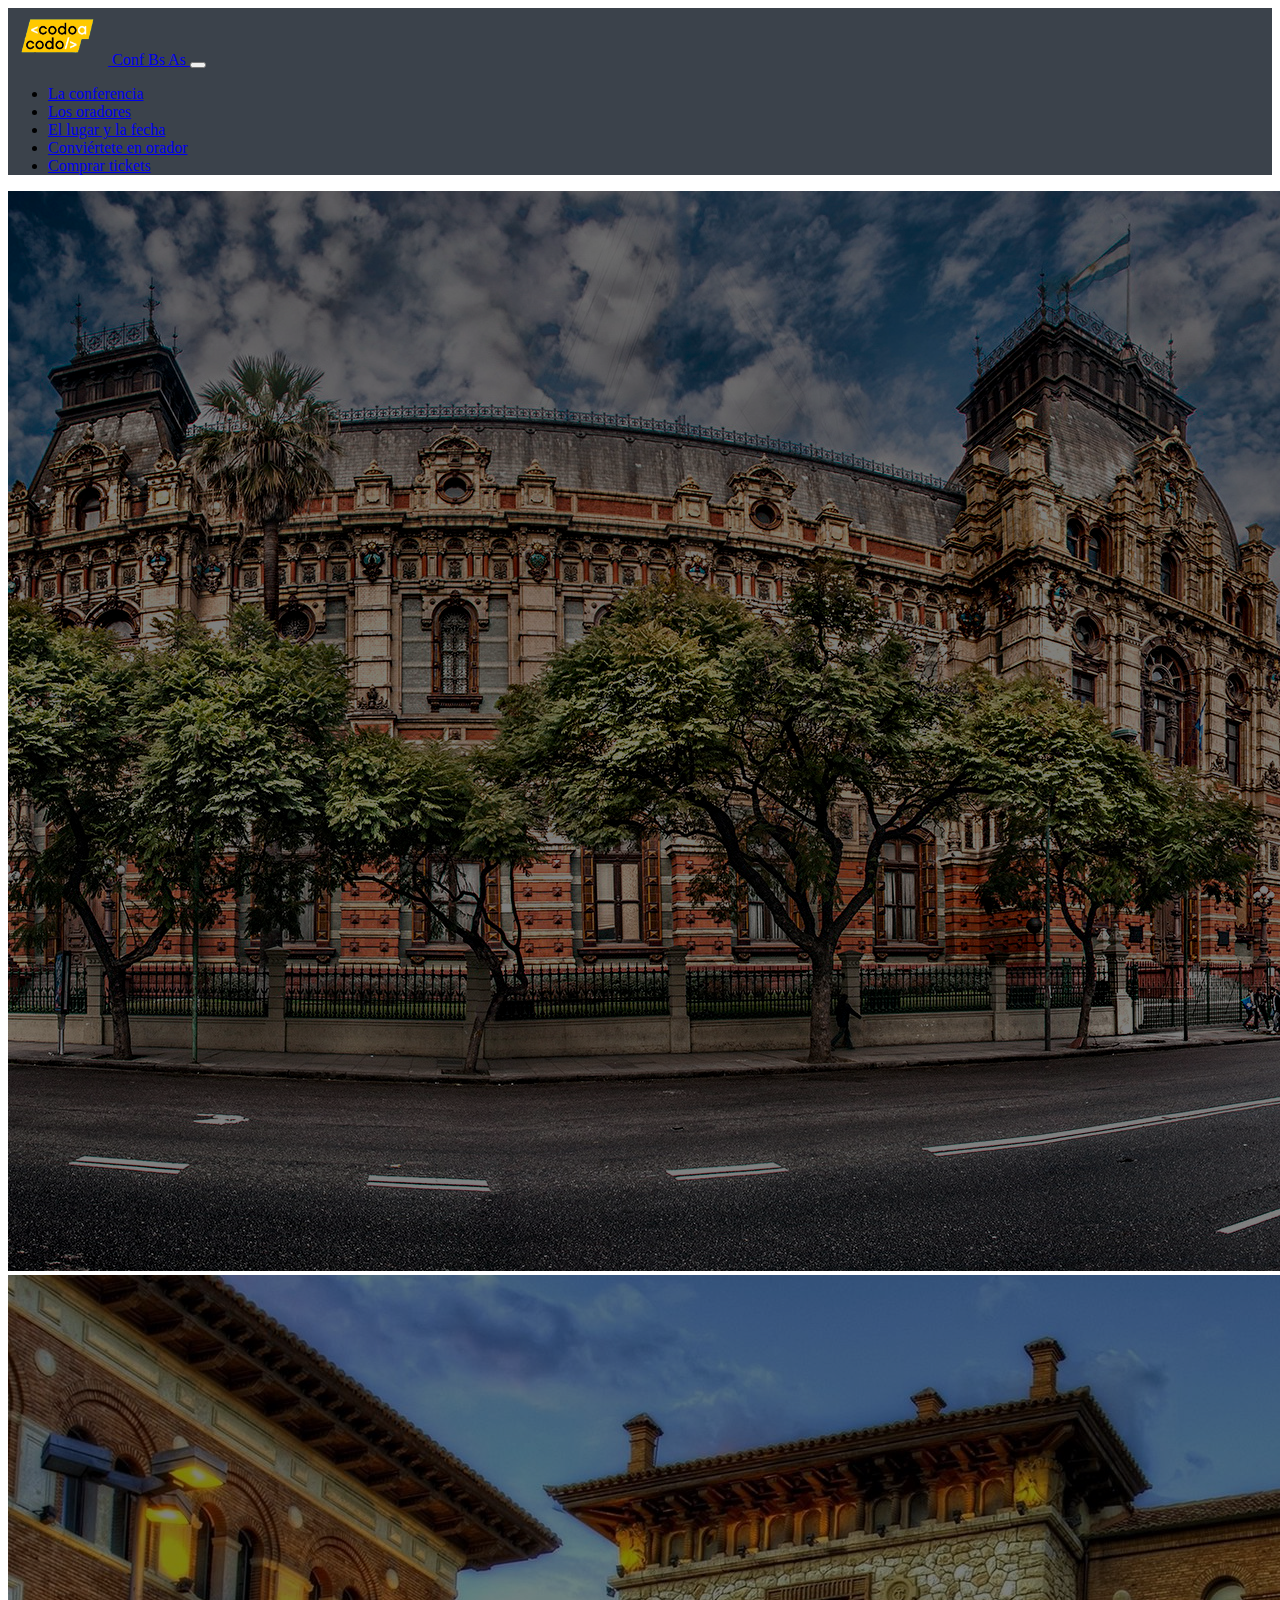
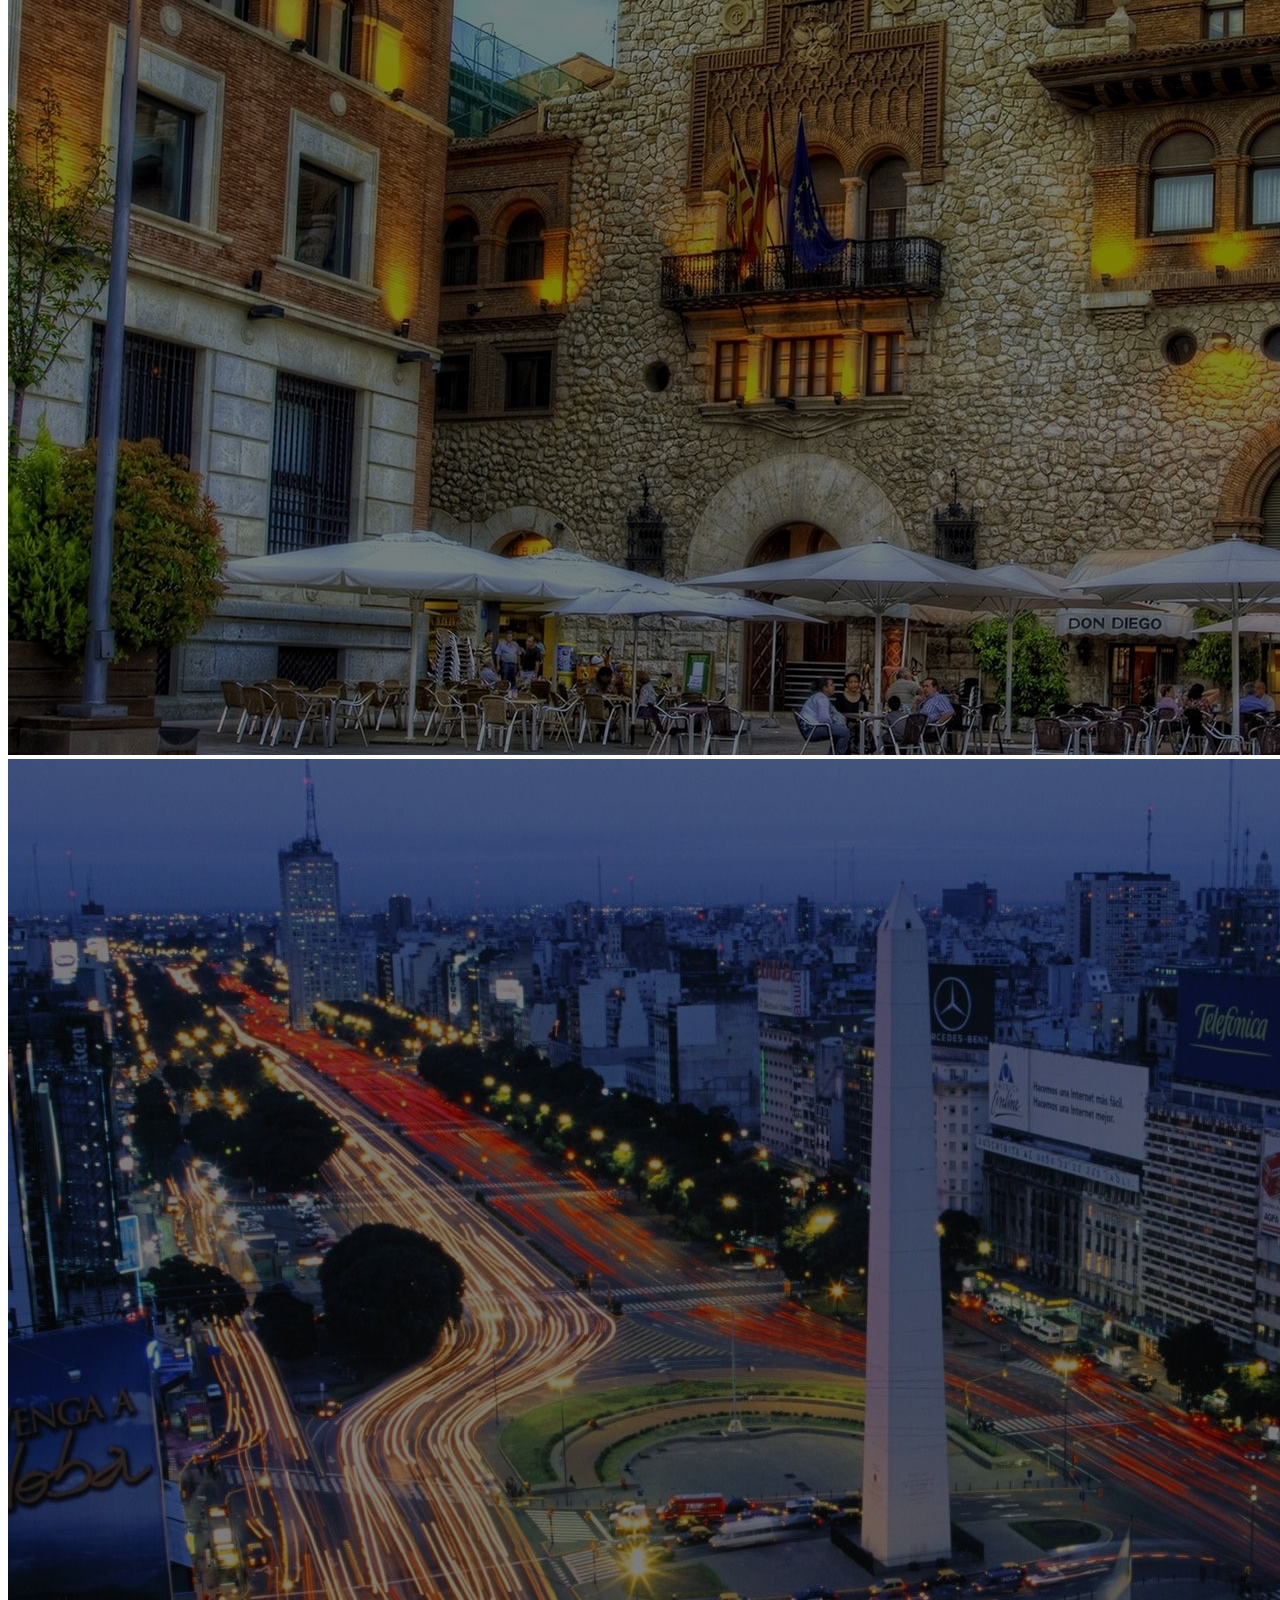
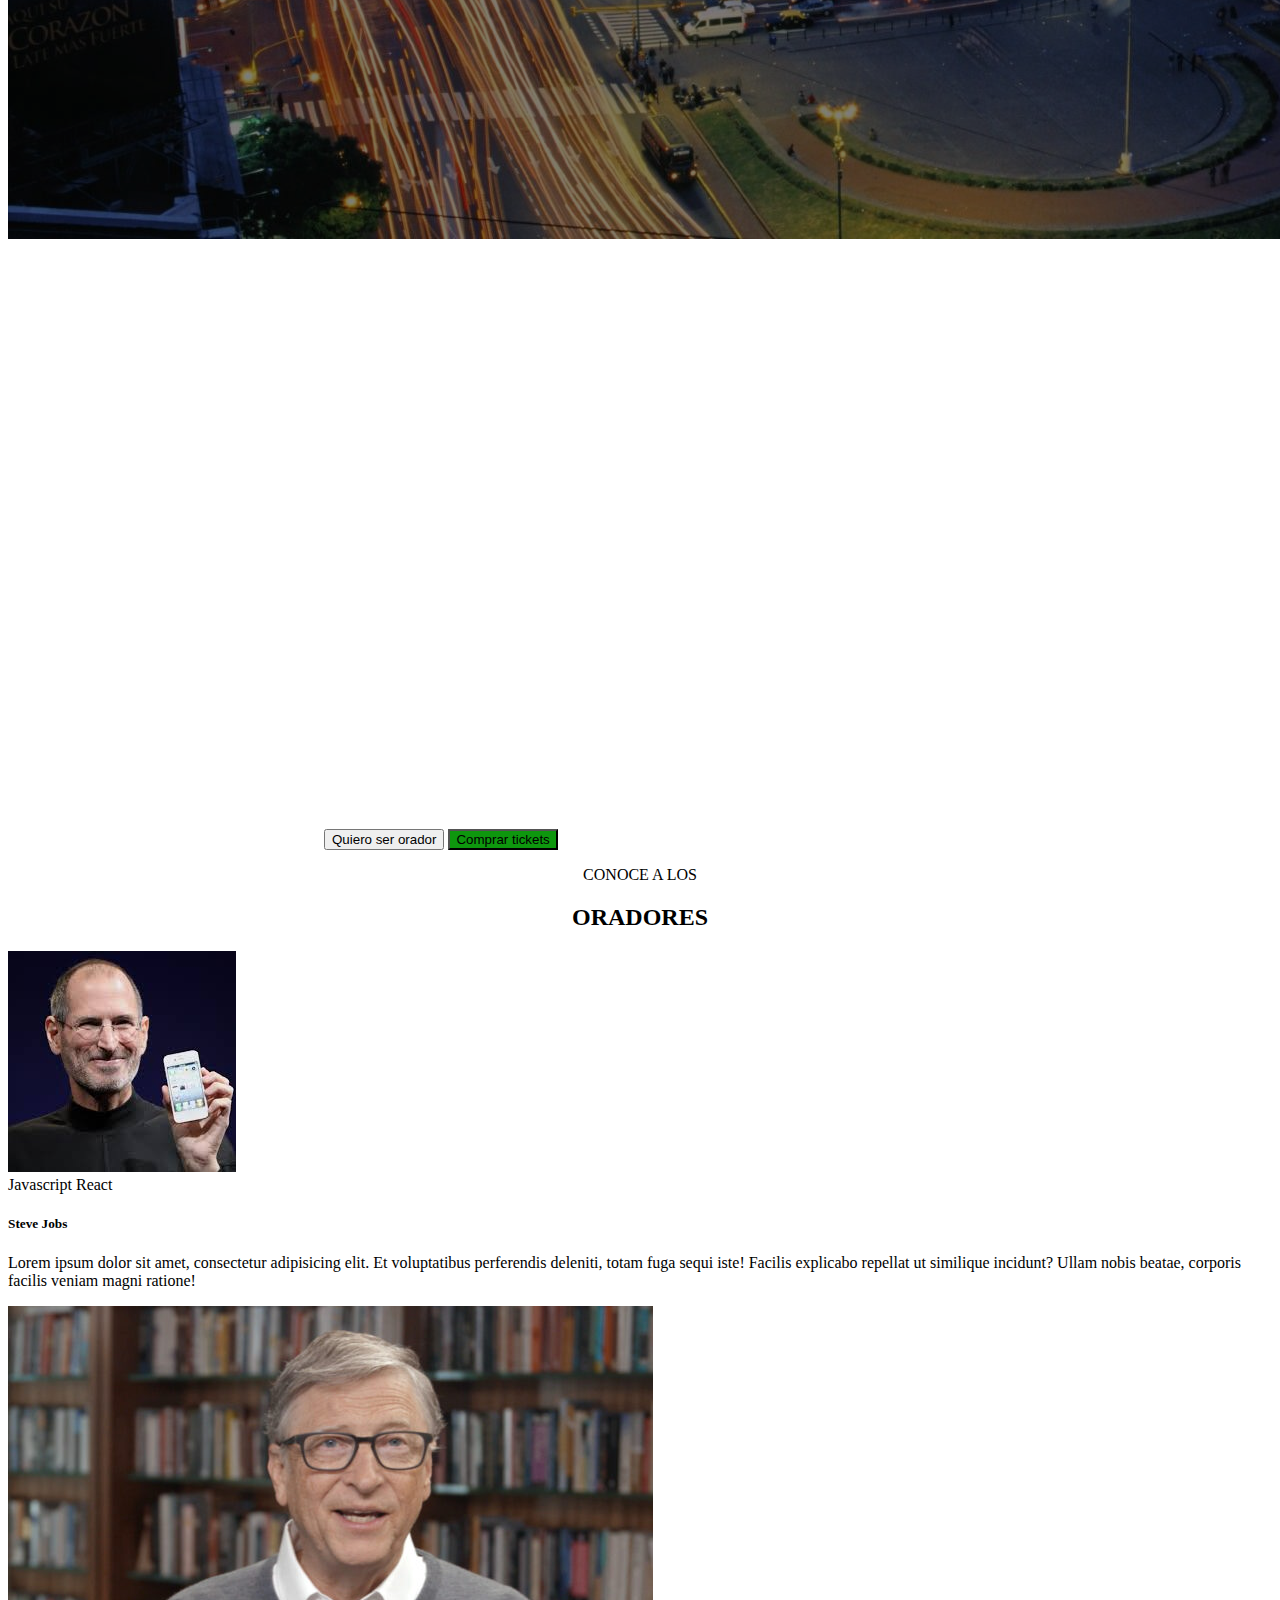
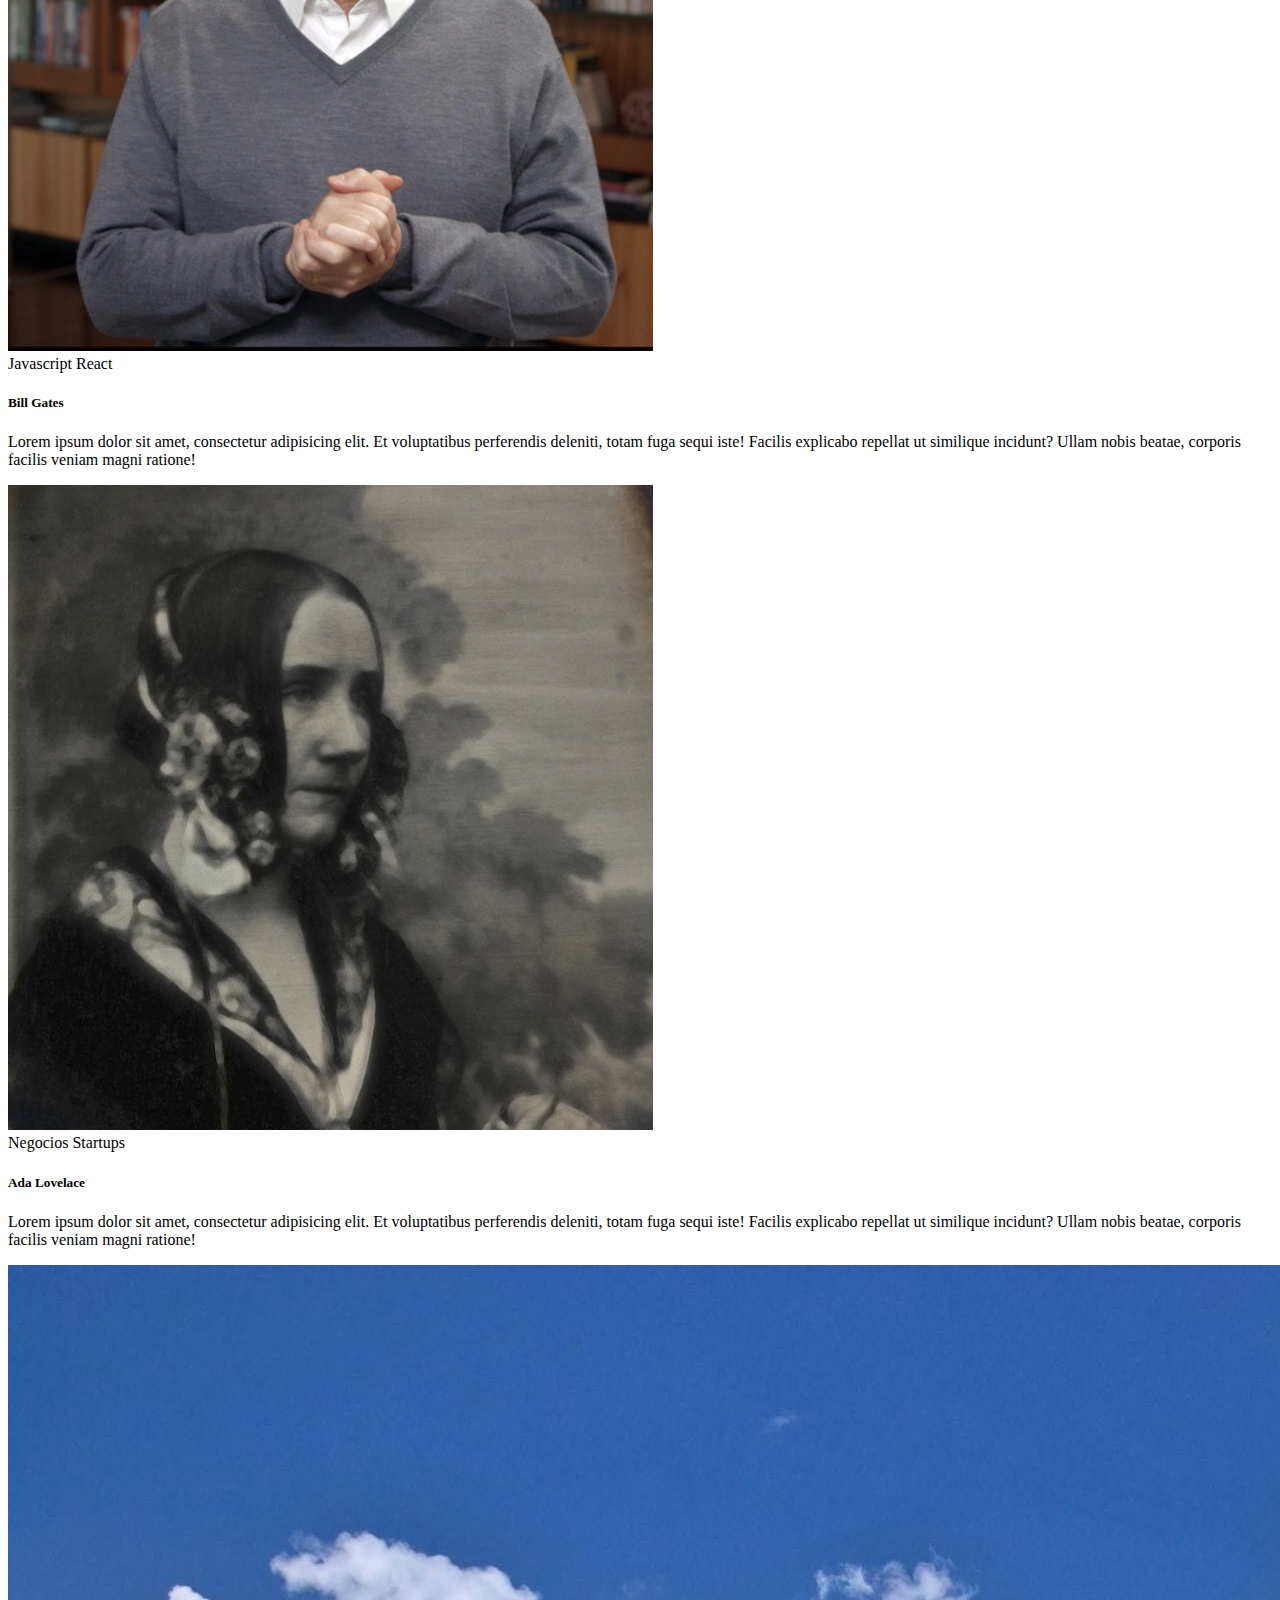
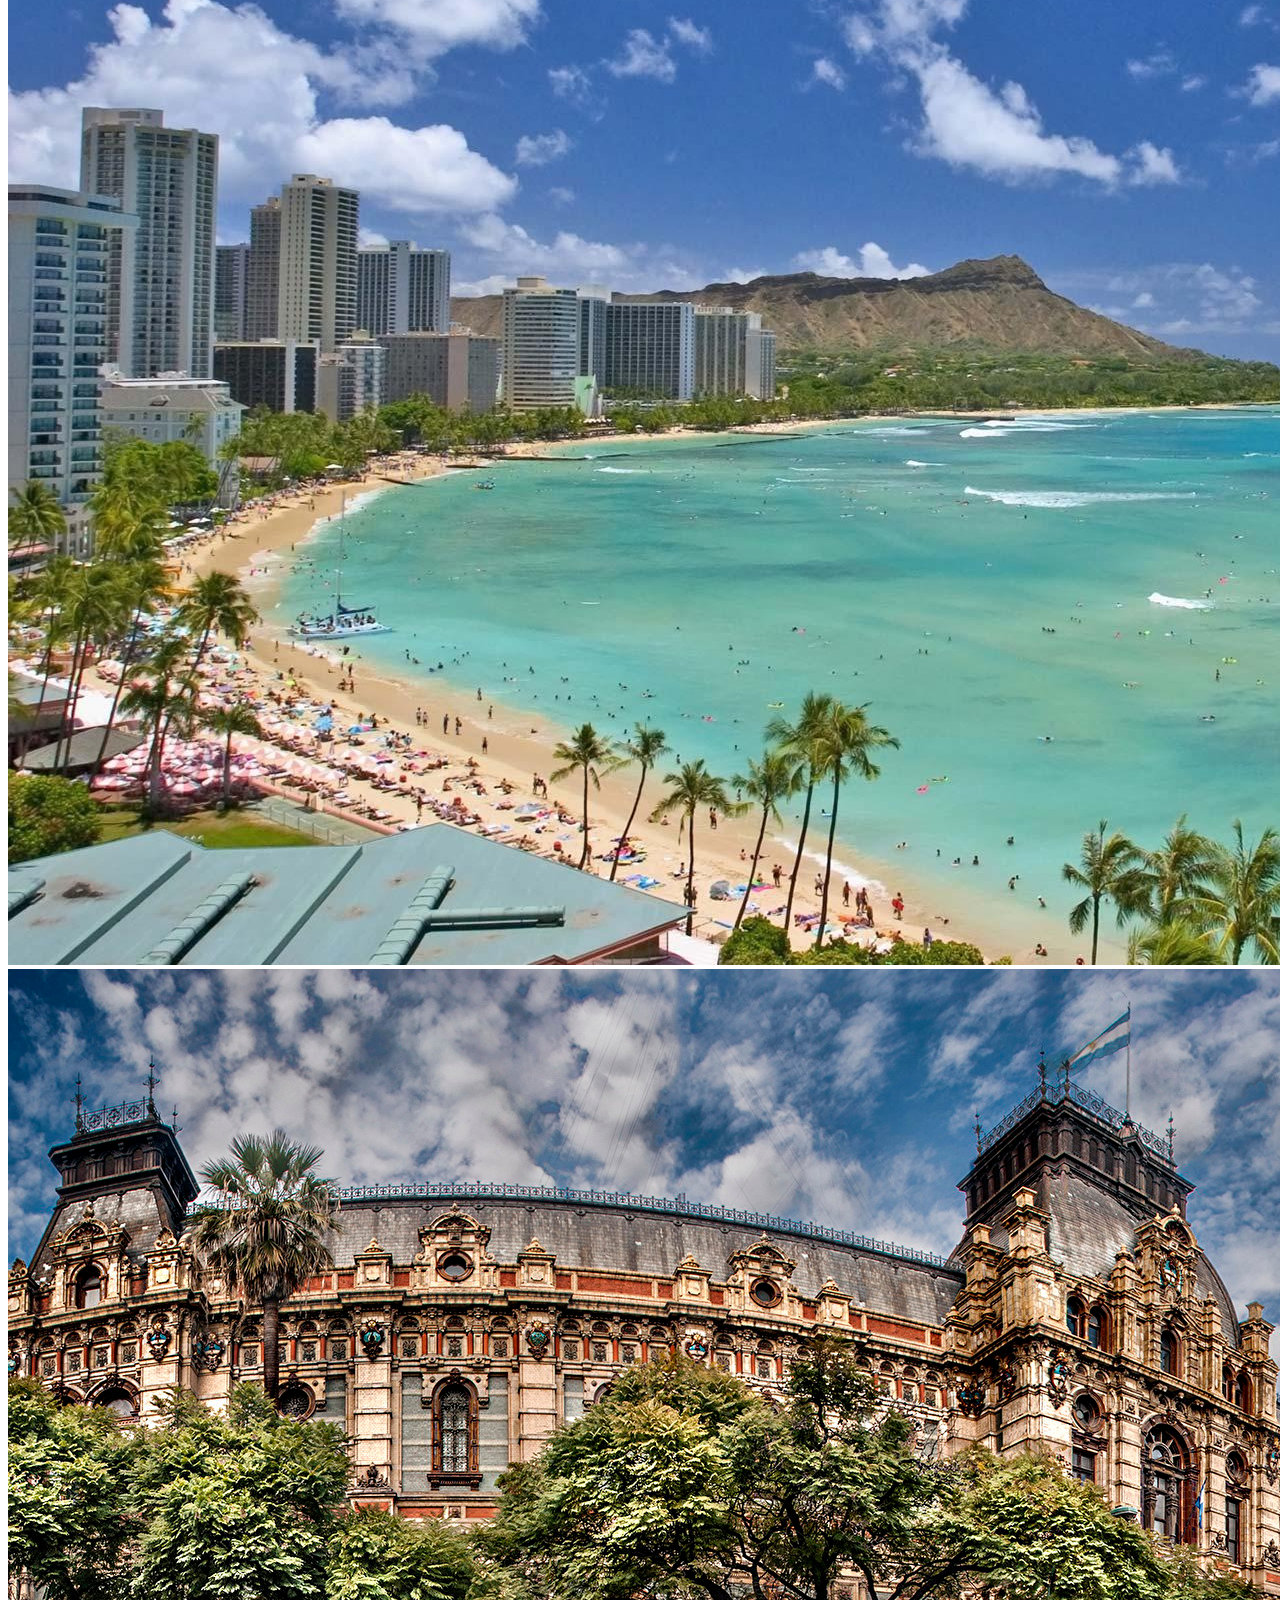
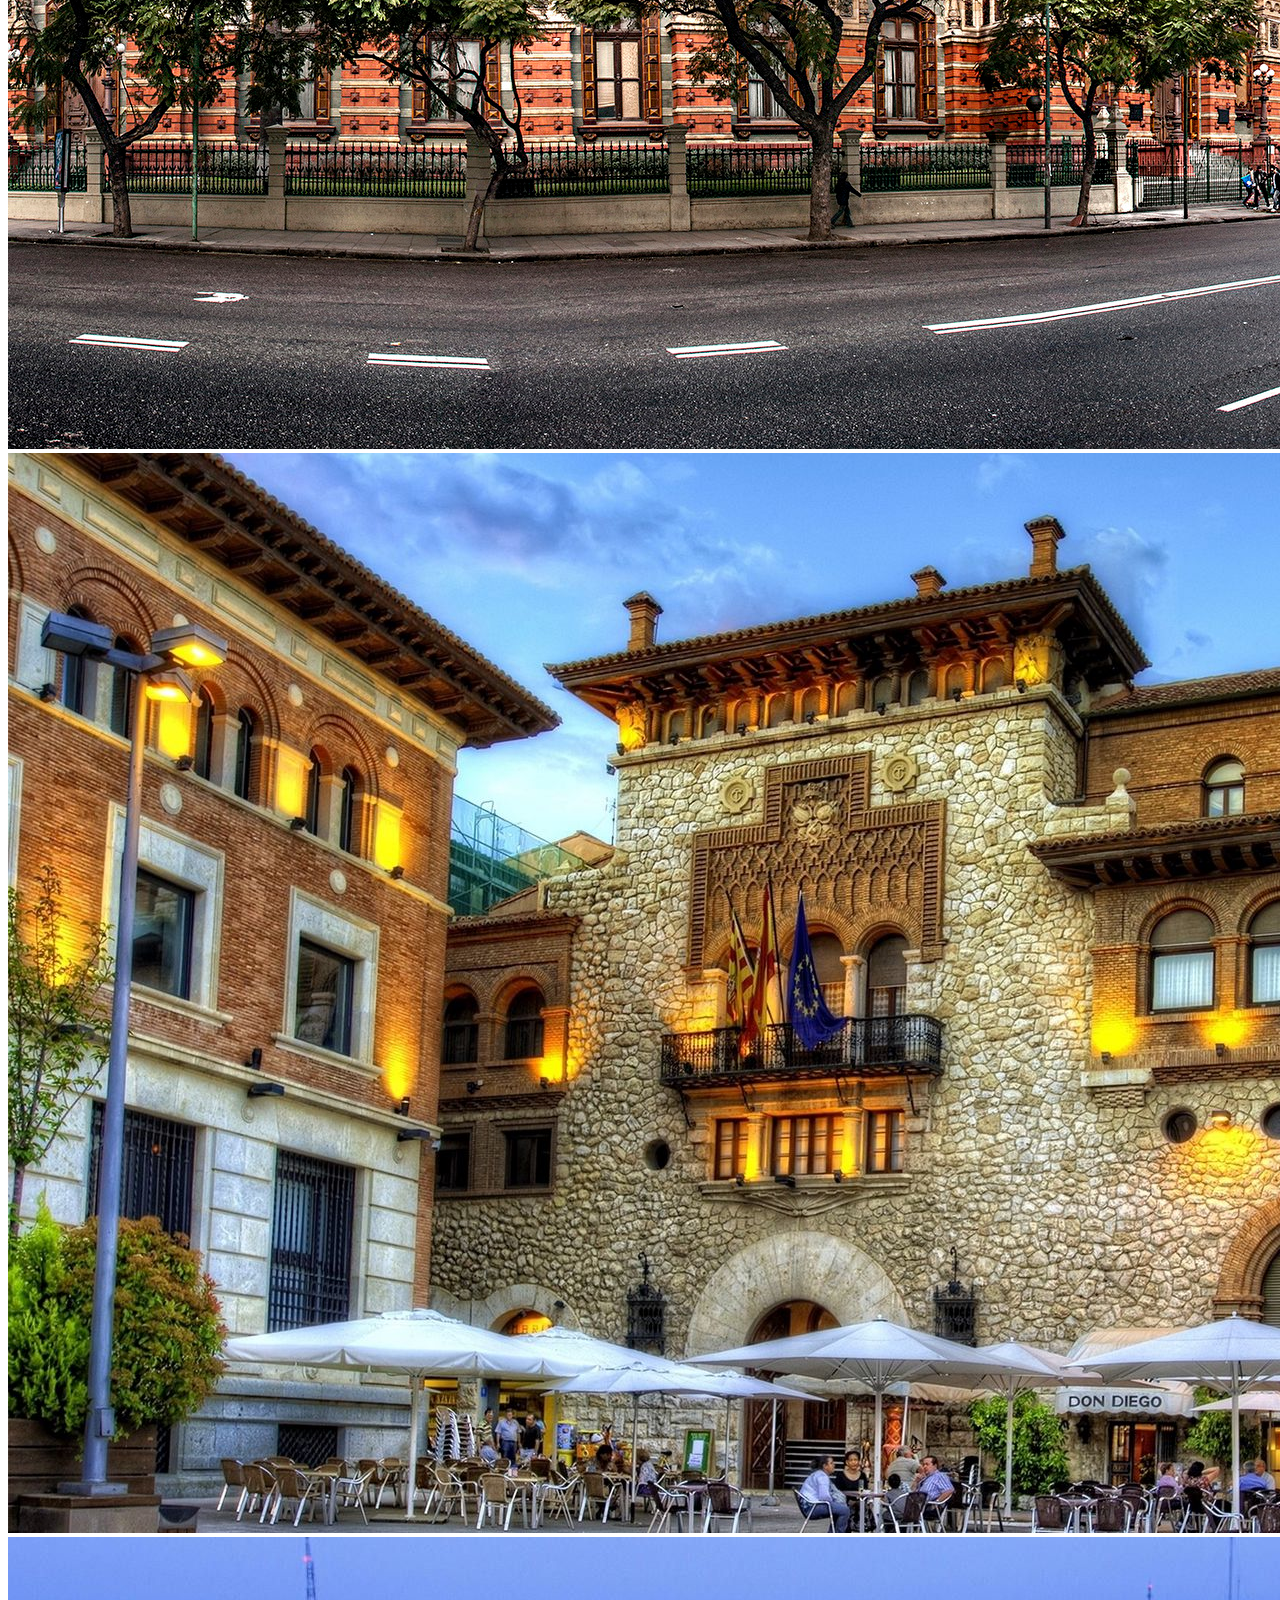
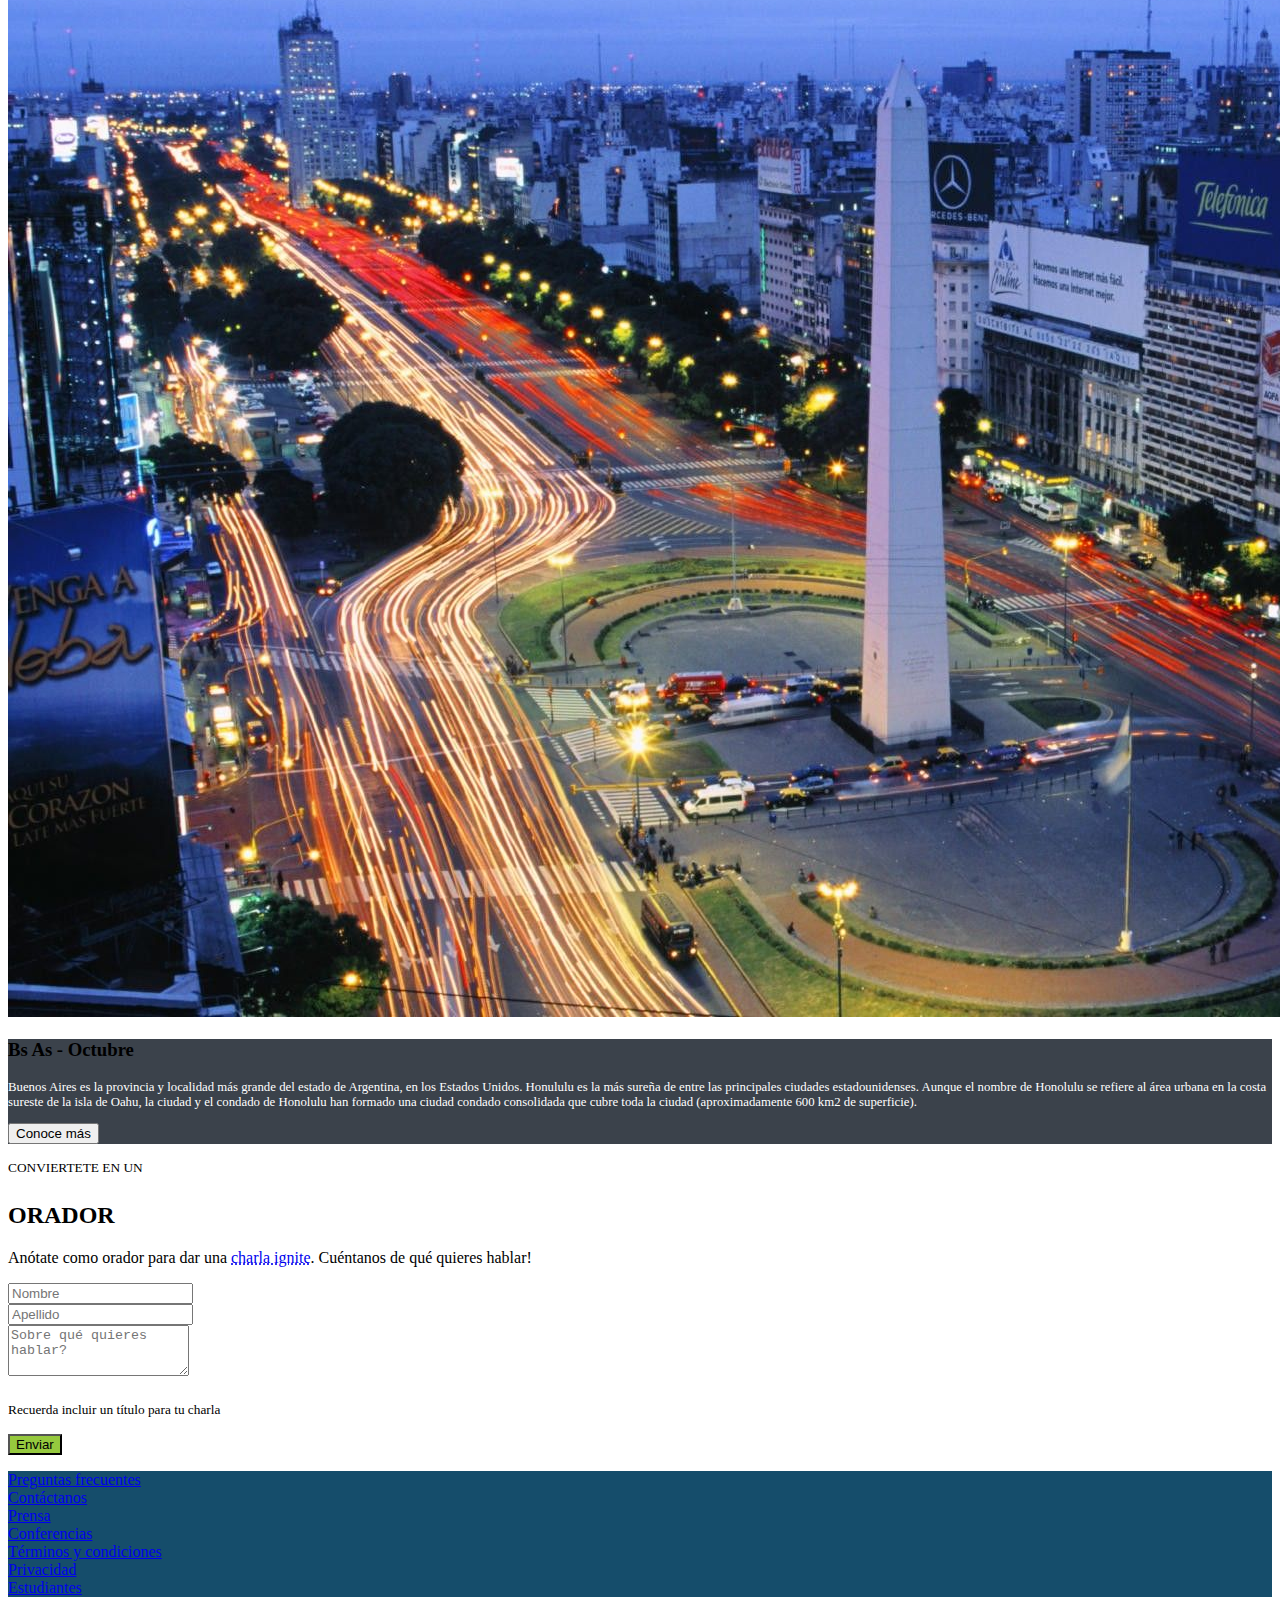
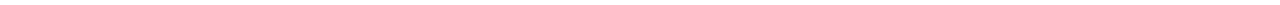
==== index.html @ 735a0043 "subiendo el trabajo integrador" ====
<!DOCTYPE html>
<html lang="es">
    <head>
        <!-- METADATOS -->
        <meta charset="UTF-8">
        <meta name="viewport" content="width=device-width, initial-scale=1.0">
        <meta http-equiv="X-UA-Compatible" content="IE=edge">

        <!-- ICONO DE CODO A CODO EN LA SOLAPA DEL NAVEGADOR -->
        <link rel="shortcut icon" href="./imgs/codoacodo.png" type="image/x-icon">

        <!-- BOOTSTRAP -->
        <link href="https://cdn.jsdelivr.net/npm/bootstrap@5.3.2/dist/css/bootstrap.min.css" 
             rel="stylesheet" 
                integrity="sha384-T3c6CoIi6uLrA9TneNEoa7RxnatzjcDSCmG1MXxSR1GAsXEV/Dwwykc2MPK8M2HN" 
                crossorigin="anonymous">

        <!-- CSS -->
        <link rel="stylesheet" href="css/styles.css">

        <!-- TITULO DE LA PAGINA -->
        <title>CaC - TP Integrador Front</title>
    </head>

    <body>
        <header>
            <!-- BARRA NAVEGACION -->
            <nav class="navbar fixed-top navbar-expand-lg navbar-dark bg-graynav">
                <div class="container" style="max-width: 90%;">
                    <a class="navbar-brand ps-3 p-2 fs-3" href="index.html">
                        <img src="./imgs/codoacodo.png" alt="Icono de Codo a Codo" width="100px" 
                            height="auto" class="d-inline-block align-text-center">
                            Conf Bs As
                    </a>
                    <button class="navbar-toggler" type="button" data-bs-toggle="collapse"
                        data-bs-target="#navbarTogglerDemo02" 
                            aria-controls="navbarTogglerDemo02" aria-expanded="false"
                                aria-label="Toggle navigation">
                                    <span class="navbar-toggler-icon pr-2"></span>
                    </button>
                    <div class="collapse navbar-collapse" id="navbarTogglerDemo02">
                        <ul class="navbar-nav ms-auto mb-2 mb-lg-0 end-0 pe-3 p-2">
                            <li class="nav-item">
                                <a class="nav-link active" aria-current="page" href="#">La conferencia</a>
                            </li>
                            <li class="nav-item">
                                <a class="nav-link" href="#oradores">Los oradores</a>
                            </li>
                            <li class="nav-item">
                                <a class="nav-link" href="#lugaryfecha">El lugar y la fecha</a>
                            </li>
                            <li class="nav-item">
                                <a class="nav-link" href="#convertirseorador">Conviértete en orador</a>
                            </li>
                            <li class="nav-item">
                                <a class="nav-link text-success" href="tickets.html">Comprar tickets</a>
                            </li>
                        </ul>
                    </div>
                </div>
            </nav>
        </header>
        <main>

            <!-- PRIMER CAROUSEL-->
                <div id="carouselExampleSlidesOnly" class="carousel slide card-superposition" data-bs-ride="carousel">
                    <div class="carousel-inner">
                        <div class="carousel-item active">
                            <img src="./imgs/ba1.jpg" class="d-block w-100" 
                                alt="Palacio de Aguas Corrientes">
                        </div>
                        <div class="carousel-item">
                            <img src="./imgs/ba2.jpg" class="d-block w-100" 
                            alt="Edificio antiguo sin identificar">
                        </div>
                        <div class="carousel-item">
                            <img src="./imgs/ba3.jpg" class="d-block w-100"
                            alt="Obelisco y Av- 9 de julio">
                        </div>
                        <div class="d-flex">
                            <div class="card-img-overlay d-flex flex-column justify-content-center text-end">
                                <h5 class="card-title1">Conf Bs As</h5>
                                <p class="card-text1">
                                    Bs As llega por primera vez a la Argentina. Un evento para compartir con
                                    <br>
                                    nuestra comunidad el conocimiento y experiencia de los expertos que
                                    <br> 
                                    están creando el futuro de Internet. Ven a conocer a miembros del
                                    <br>
                                    evento, a otros estudiantes de Codo a Codo y los oradores primer
                                    <br>
                                    nivel que tenemos para ti. Te esperamos!
                                </p>
                                <div class="d-grid gap-2 d-md-block">
                                    <button type="button" class="btn btn-outline-light">Quiero ser orador</button>
                                    <button type="button" class="btn btn-success c-green">Comprar tickets</button>
                                </div>
                            </div>
                        </div>
                    </div>
                </div>

            <!-- CARDS ORADORES-->
            <div id="oradores" class="container">
                <p class="text-secondary pb-0 mb-0 mt-3" style="text-align: center;">CONOCE A LOS</p>
                <h2 style="text-align: center;">ORADORES</h2>
                <div class="row row-cols-1 row-cols-md-3 g-3">
                    <div class="col">
                        <div class="card h-100">
                            <img src="./imgs/steve.jpg" class="card-img-top" alt="Steve Jobs">
                            <div class="card-body">
                                <span class="badge bg-warning text-dark">Javascript</span>
                                <span class="badge bg-info text-light">React</span>
                                <h5 class="card-title">Steve Jobs</h5>
                                <p class="card-text">Lorem ipsum dolor sit amet, consectetur adipisicing elit. Et
                                    voluptatibus
                                    perferendis deleniti, totam fuga sequi iste! Facilis explicabo repellat ut similique
                                    incidunt?
                                    Ullam nobis beatae, corporis facilis veniam magni ratione!
                                </p>
                            </div>
                        </div>
                    </div>
                    <div class="col">
                        <div class="card h-100">
                            <img src="./imgs/bill.jpg" class="card-img-top" alt="Bill Gates">
                            <div class="card-body">
                                <span class="badge bg-warning text-dark">Javascript</span>
                                <span class="badge bg-info text-light">React</span>
                                <h5 class="card-title">Bill Gates</h5>
                                <p class="card-text">Lorem ipsum dolor sit amet, consectetur adipisicing elit. Et
                                    voluptatibus
                                    perferendis deleniti, totam fuga sequi iste! Facilis explicabo repellat ut similique
                                    incidunt?
                                    Ullam nobis beatae, corporis facilis veniam magni ratione!
                                </p>
                            </div>
                        </div>
                    </div>
                    <div class="col">
                        <div class="card h-100">
                            <img src="./imgs/ada.jpeg" class="card-img-top" alt="Ada Lovelace">
                            <div class="card-body">
                                <span class="badge bg-secondary">Negocios</span>
                                <span class="badge bg-danger">Startups</span>
                                <h5 class="card-title">Ada Lovelace</h5>
                                <p class="card-text">Lorem ipsum dolor sit amet, consectetur adipisicing elit. Et
                                    voluptatibus
                                    perferendis deleniti, totam fuga sequi iste! Facilis explicabo repellat ut similique
                                    incidunt?
                                    Ullam nobis beatae, corporis facilis veniam magni ratione!
                                </p>
                            </div>
                        </div>
                    </div>
                </div>
            </div>

            <!-- SEGUNDO CAROUSEL-->
            <div  id="lugaryfecha" class="card mb-3 text-light mt-4" style="max-width: 100%;">
                <div class="row g-0">
                    <div class="col-md-6 d-flex border">
                        <!-- Imagenes izquierda -->
                        <div id="carouselExampleSlidesOnly" class="carousel slide" data-bs-ride="carousel">
                            <div class="carousel-inner">
                                <div class="carousel-item active">
                                    <img src="./imgs/honolulu.jpg" class="d-block w-100" alt="Playa de Honolulu">
                                </div>
                                <div class="carousel-item">
                                    <img src="./imgs/hawaii.jpg" class="d-block w-100" alt="Palacio de Aguas Corrientes">
                                </div>
                                <div class="carousel-item">
                                    <img src="./imgs/hawaii2.jpg" class="d-block w-100" alt="Edificio antiguo sin identificar">
                                </div>
                                <div class="carousel-item">
                                    <img src="./imgs/hawaii3.jpg" class="d-block w-100" alt="Obelisco y Av- 9 de julio">
                                </div>
                            </div>
                        </div>
                    </div>

                    <!-- Texto derecha -->

                    <div class="col-md-6 d-flex border">
                        <div class="card-body bg-graynav">
                            <h3 class="card-title">Bs As - Octubre</h3>
                            <p class="card-text1">Buenos Aires es la provincia y localidad más grande del estado de
                                Argentina, en los Estados Unidos. Honululu es la
                                más sureña de entre las principales ciudades estadounidenses. Aunque el nombre de Honolulu se refiere al área
                                urbana en la costa sureste de la isla de Oahu, la ciudad y el condado de Honolulu han formado una ciudad condado
                                consolidada que cubre toda la ciudad (aproximadamente 600 km2 de superficie).
                            </p>
                            <button type="button" class="btn btn-outline-light">Conoce más</button>
                        </div>
                    </div>
                </div>
            </div>

            <!-- FORMULARIO INSCRIPCION ORADORES-->
            <div id="convertirseorador" class="container w-50 pt-2">
                <div class="text-center">
                    <p class="text-secondary m-0"><sup>CONVIERTETE EN UN</sup>
                        <h2>ORADOR</h2>
                    </p>
                    <p class="text-secondary m-1">Anótate como orador para dar una <a href="#!" class="text-secondary"
                            style="text-decoration-style: dotted;">charla ignite</a>. Cuéntanos de qué quieres
                        hablar!
                    </p>
                </div>
                    <form class="row g-1 gx-5">
                    <div class="col-md-6 mb-3">
                        <input type="text" class="form-control" placeholder="Nombre">
                    </div>
                    <div class="col-md-6 mb-3">
                        <input type="text" class="form-control" placeholder="Apellido">
                    </div>
                    <div class="mb-3">
                        <textarea class="form-control fs-4" rows="3" placeholder="Sobre qué quieres hablar?"></textarea>
                        <p class="text-secondary"><sub>Recuerda incluir un título para tu charla</sub></p>
                    </div>
                    <div class="d-grid">
                        <button class="btn text-white fs-5" style="background-color: #96c93e;" type="submit">Enviar</button>
                    </div>
                </form>
            </div>
        </main>

        <!-- FOOTER -->
        <footer class="text-center text-white">
            <section class="mt-8">
                <div class="row align-items-center d-inline-flex justify-content-center p-4">
                    <div class="col gx-5">
                        <a href="#!" class="text-white text-decoration-none">Preguntas frecuentes</a>
                    </div>
                    <div class="col gx-5">
                        <a href="#!" class="text-white text-decoration-none">Contáctanos</a>
                    </div>
                    <div class="col gx-5">
                        <a href="#!" class="text-white text-decoration-none">Prensa</a>
                    </div>
                    <div class="col gx-5">
                        <a href="#!" class="text-white text-decoration-none">Conferencias</a>
                    </div>
                    <div class="col gx-5">
                        <a href="#!" class="text-white text-decoration-none">Términos y condiciones</a>
                    </div>
                    <div class="col gx-5">
                        <a href="#!" class="text-white text-decoration-none">Privacidad</a>
                    </div>
                    <div class="col">
                        <a href="#!" class="text-white text-decoration-none">Estudiantes</a>
                    </div>
                </div>
            </section> 
        </footer>

        <!-- JAVASCRIPT -->
        <script src="https://cdn.jsdelivr.net/npm/bootstrap@5.3.2/dist/js/bootstrap.bundle.min.js" 
            integrity="sha384-C6RzsynM9kWDrMNeT87bh95OGNyZPhcTNXj1NW7RuBCsyN/o0jlpcV8Qyq46cDfL" 
                crossorigin="anonymous"></script>
    </body>
</html>
---- css/styles.css ----
.bg-graynav {
    background-color: #3b424b;
}


.card-superposition img{
    filter: brightness(50%);
}

.card-img-overlay {
    padding-right: 8.5rem !important;
    padding-top: 28% !important;
    padding-left: 25% !important;
    height: max-content;
}

.card-title1, .card-text1, .btn-outline {
    color: white;
}

.card-text1 {
    font-size: 0.8rem;
}

.card-title1 {
    font-size: 2rem;
}

.btn-success{
    background: rgb(14, 151, 14) !important;
}

footer {
    background-color: #154d6b;
    margin-top: 1rem;
}

footer .bg-copy {
    background-color: rgba(0, 0, 0, 0.4);
}
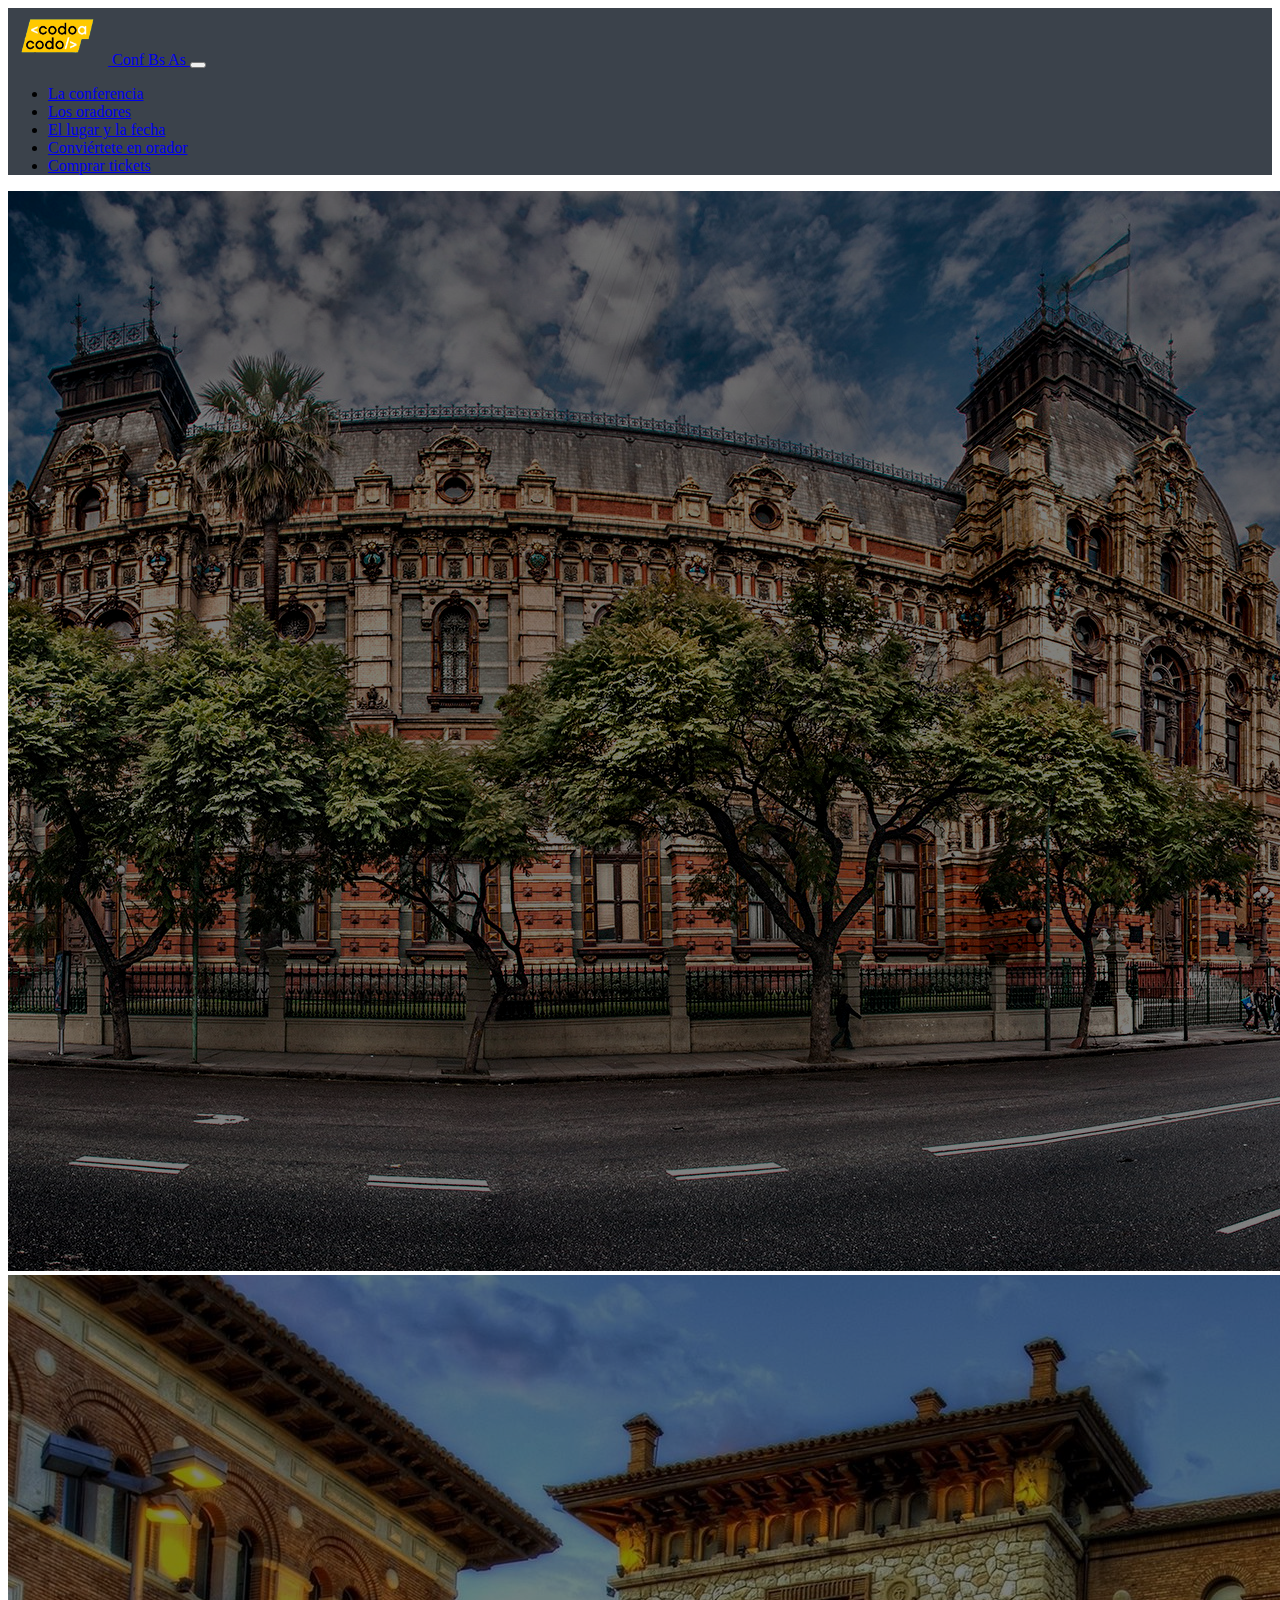
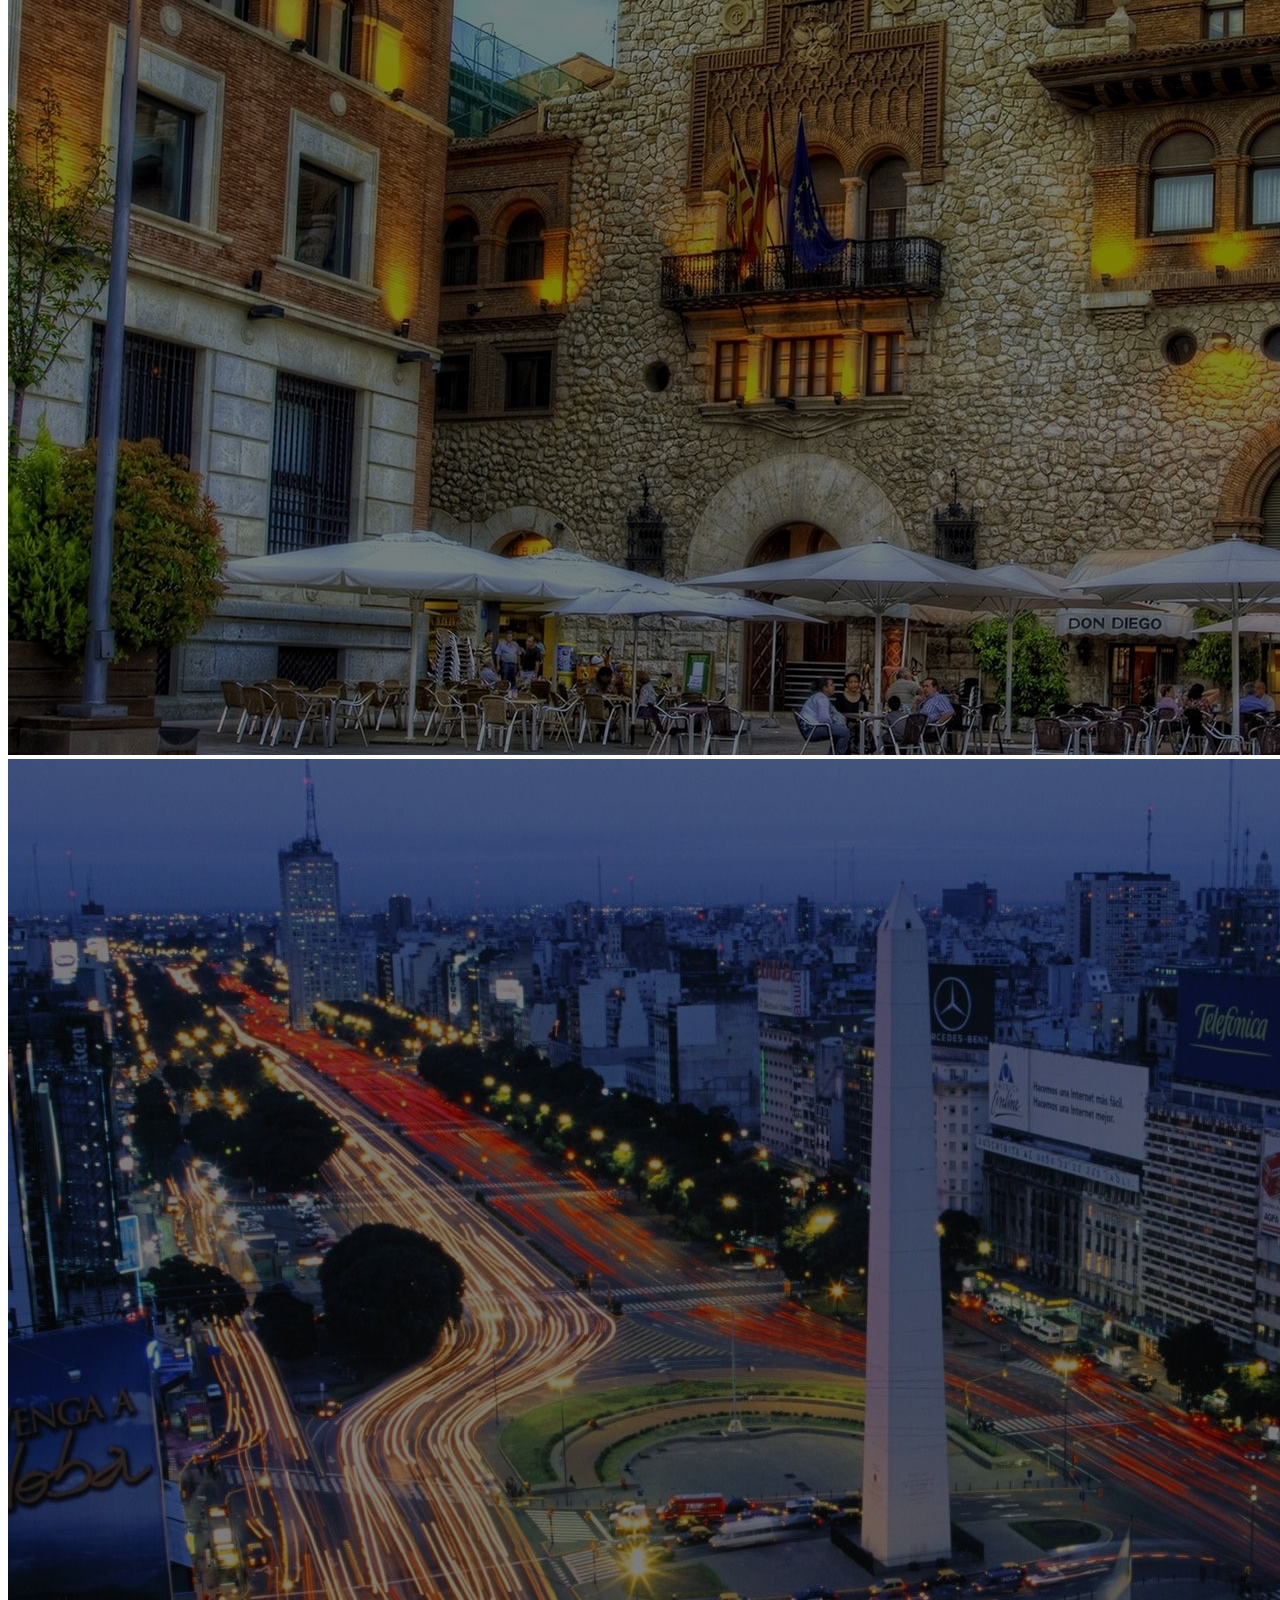
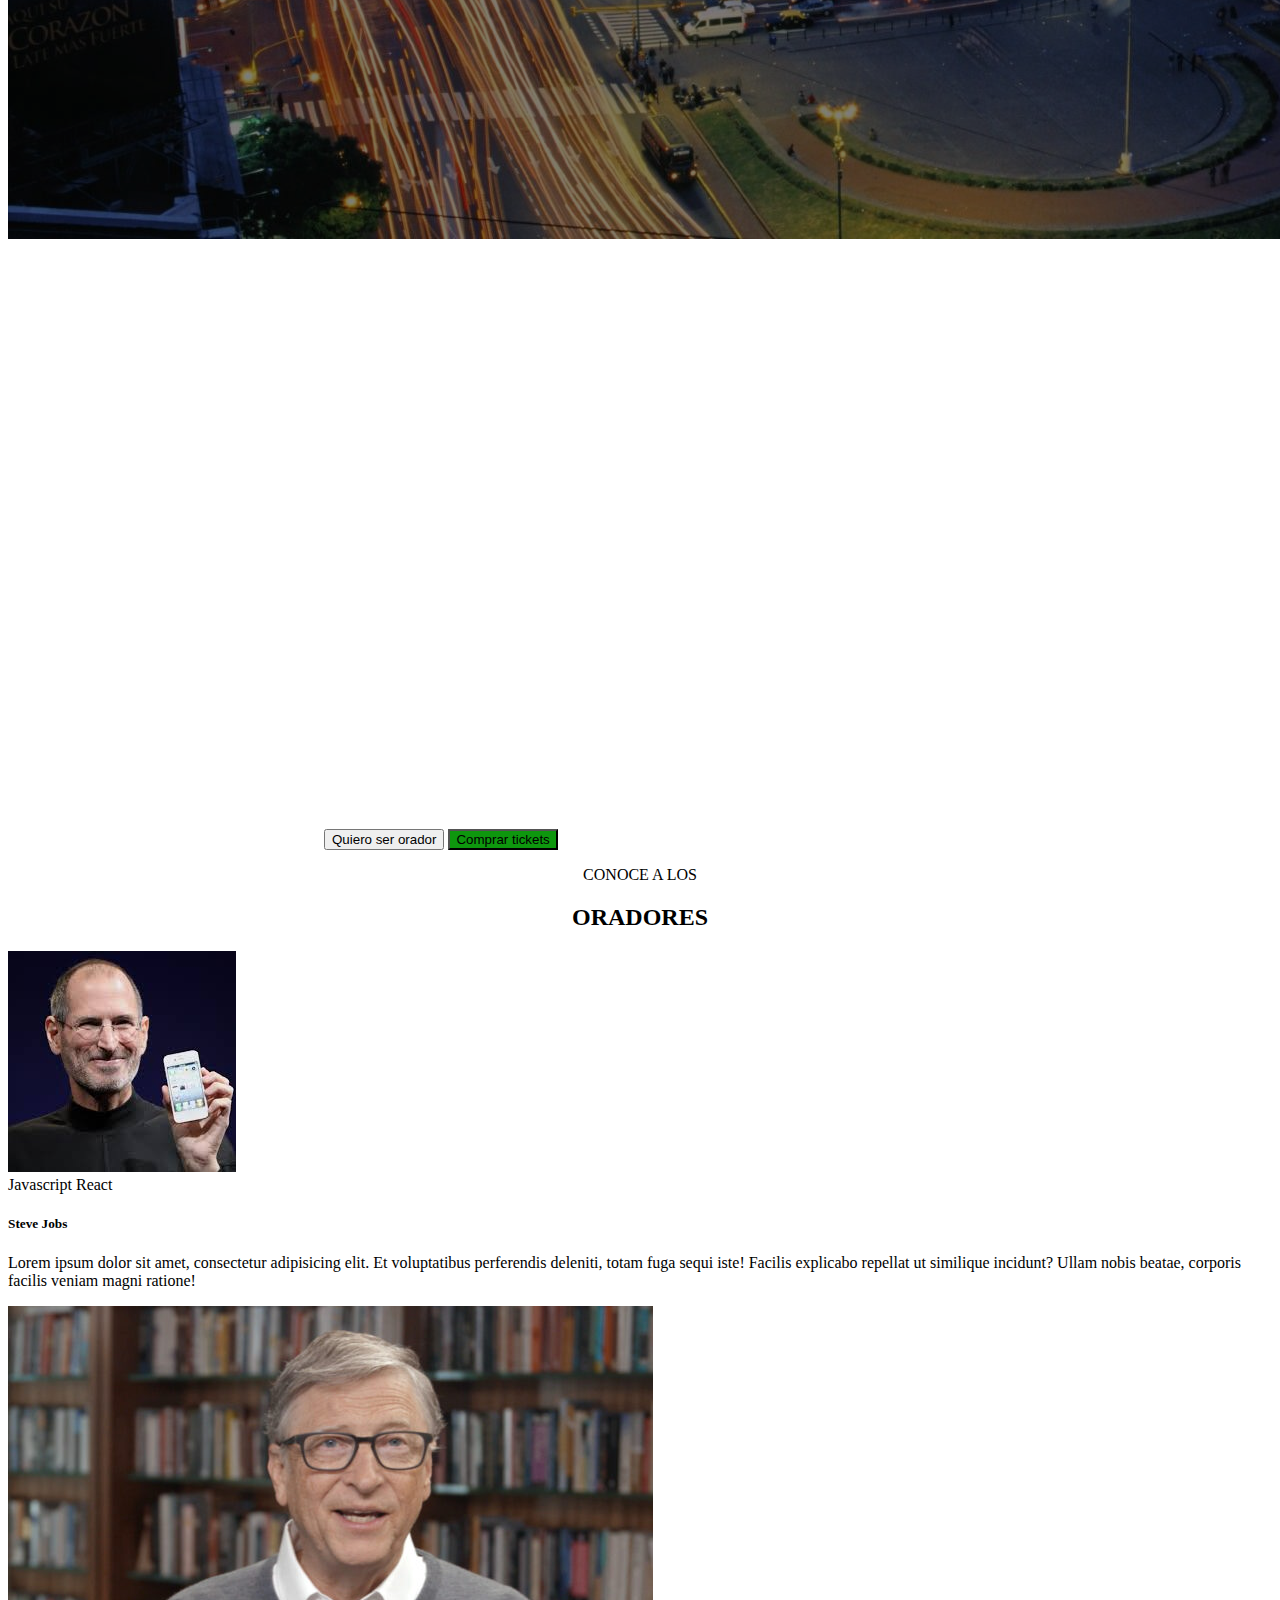
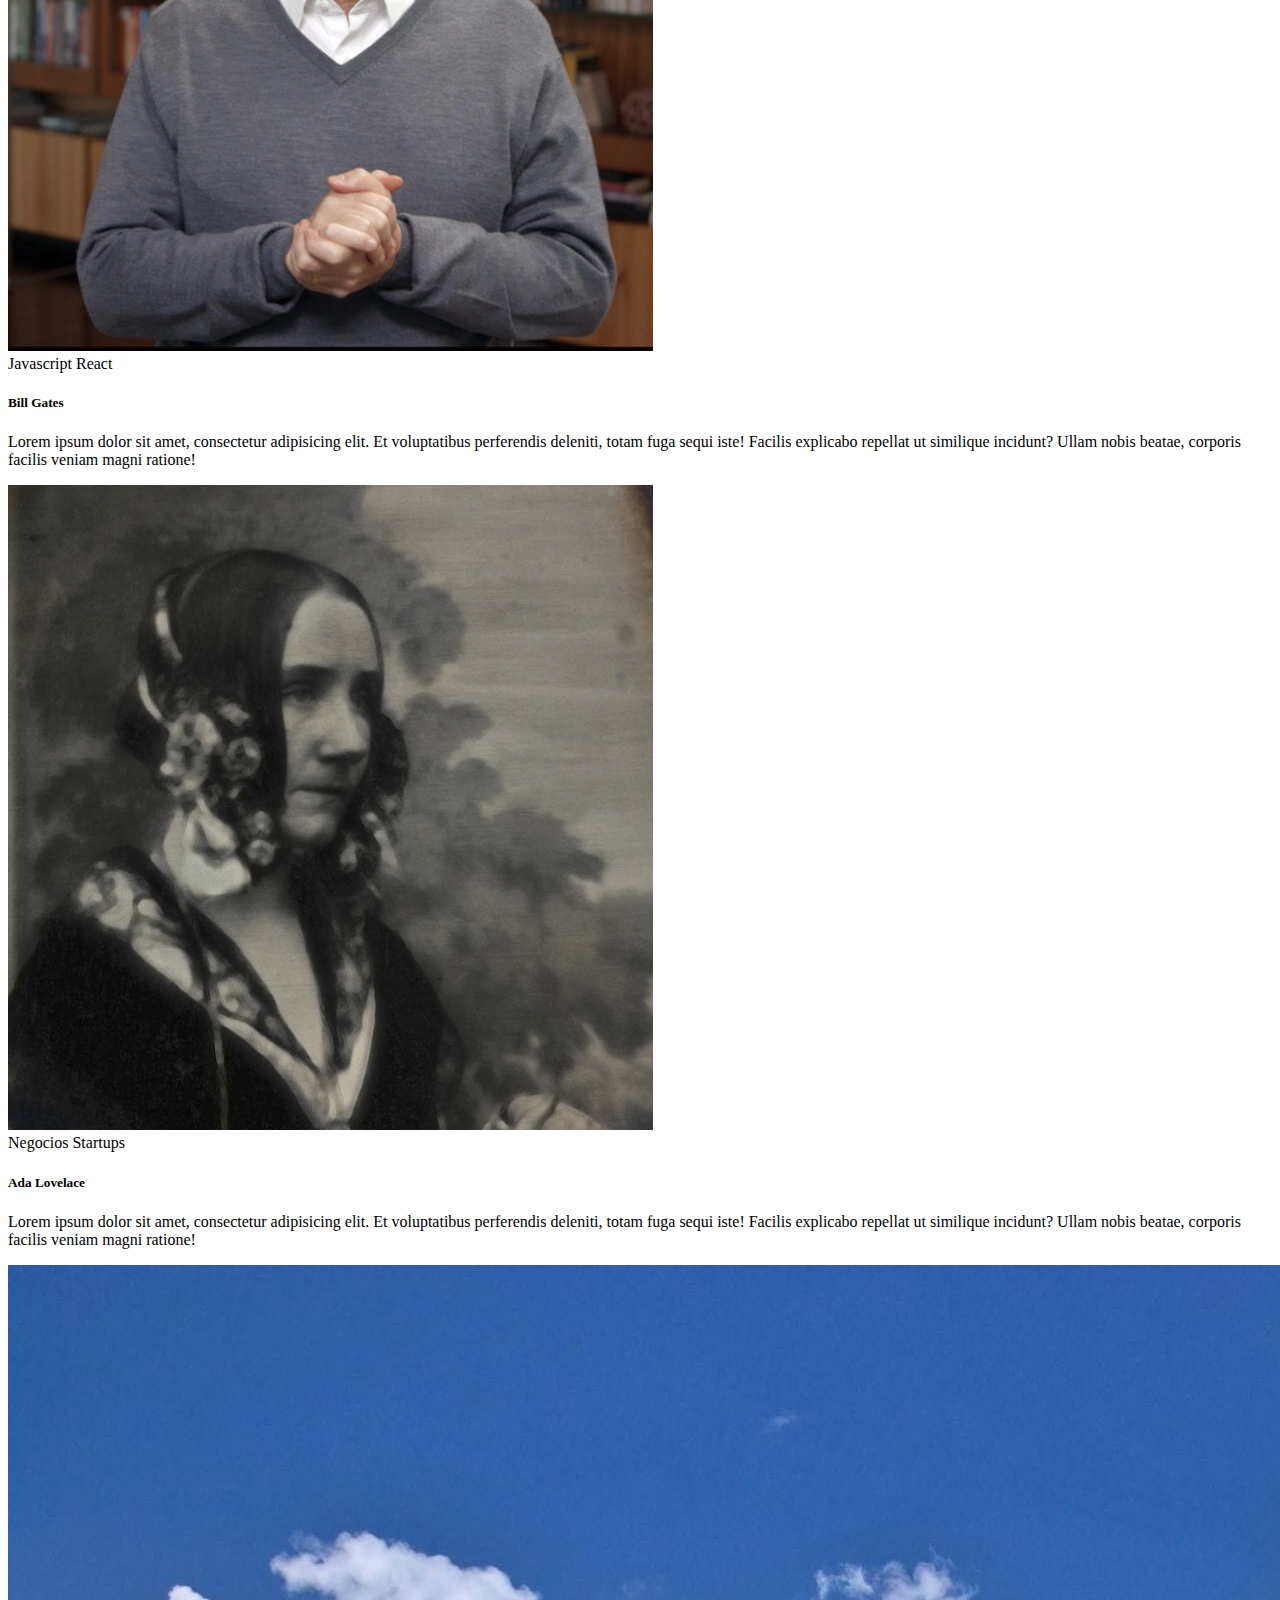
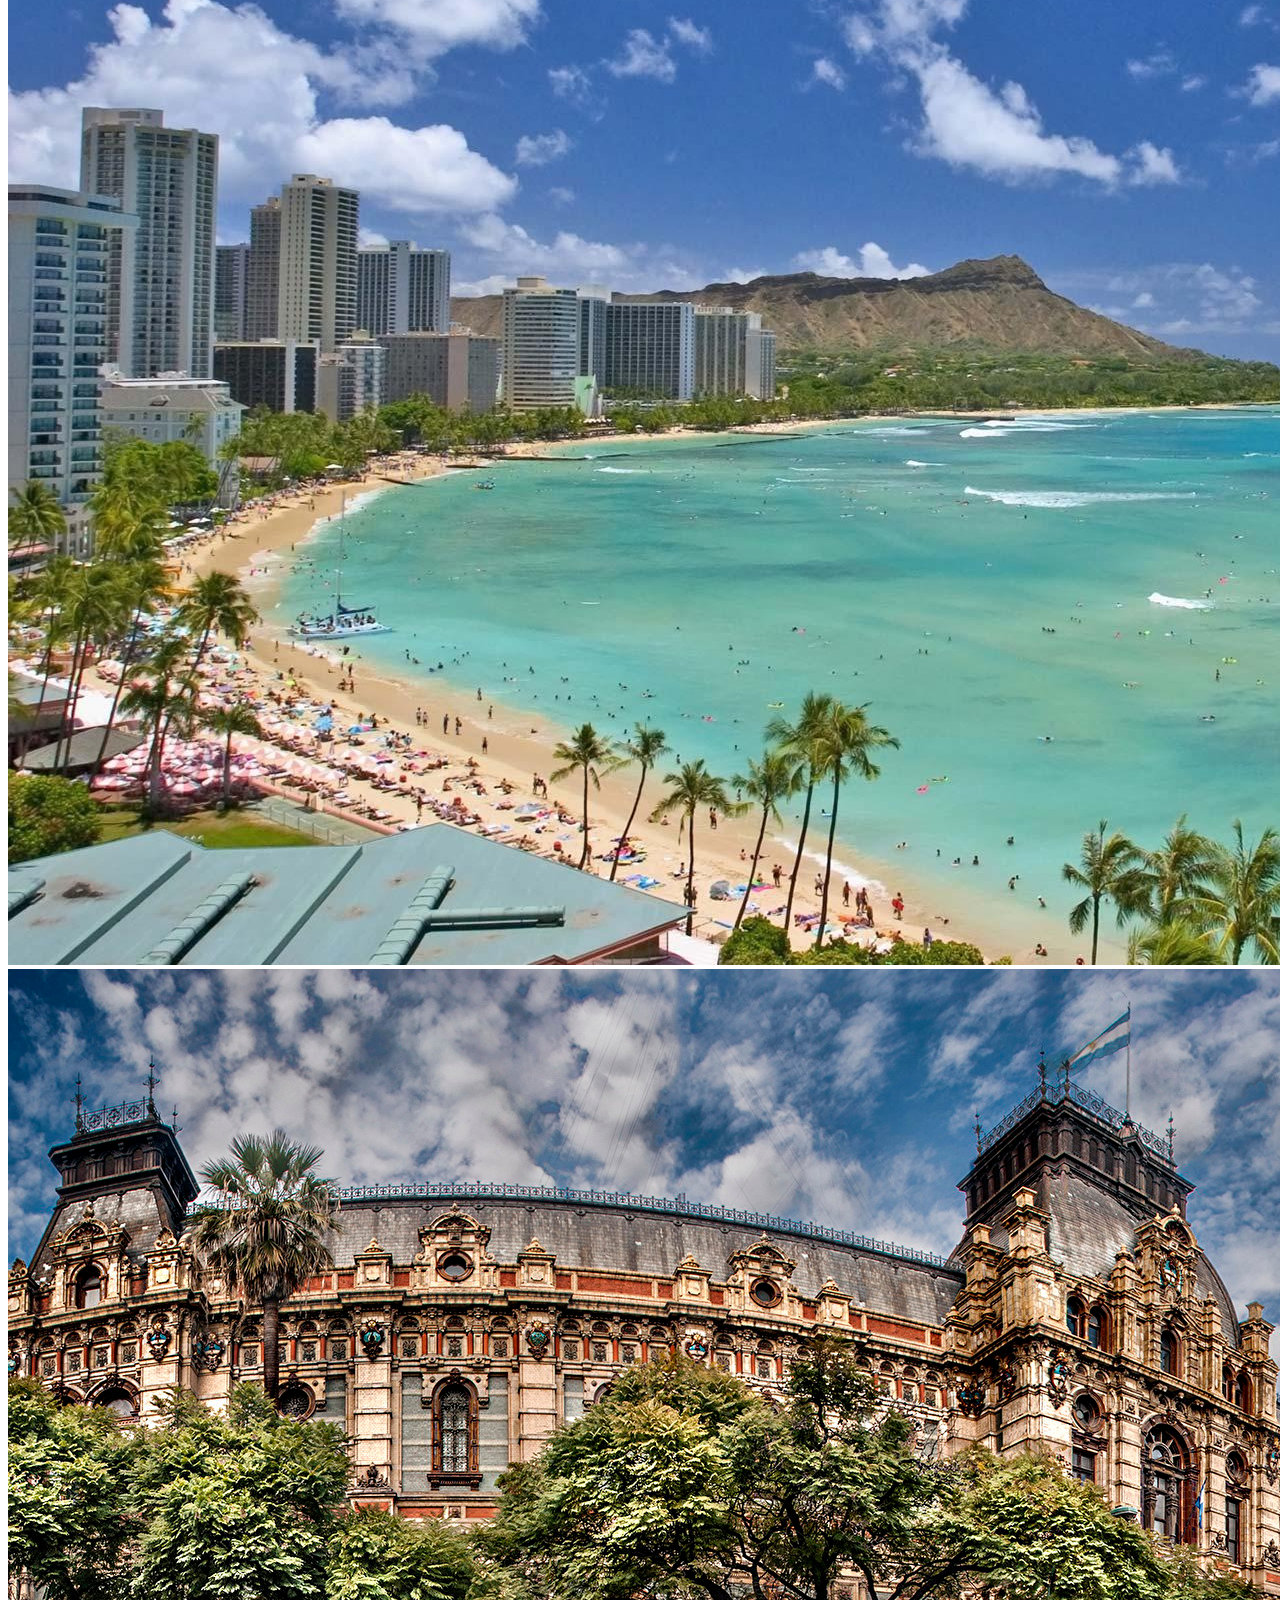
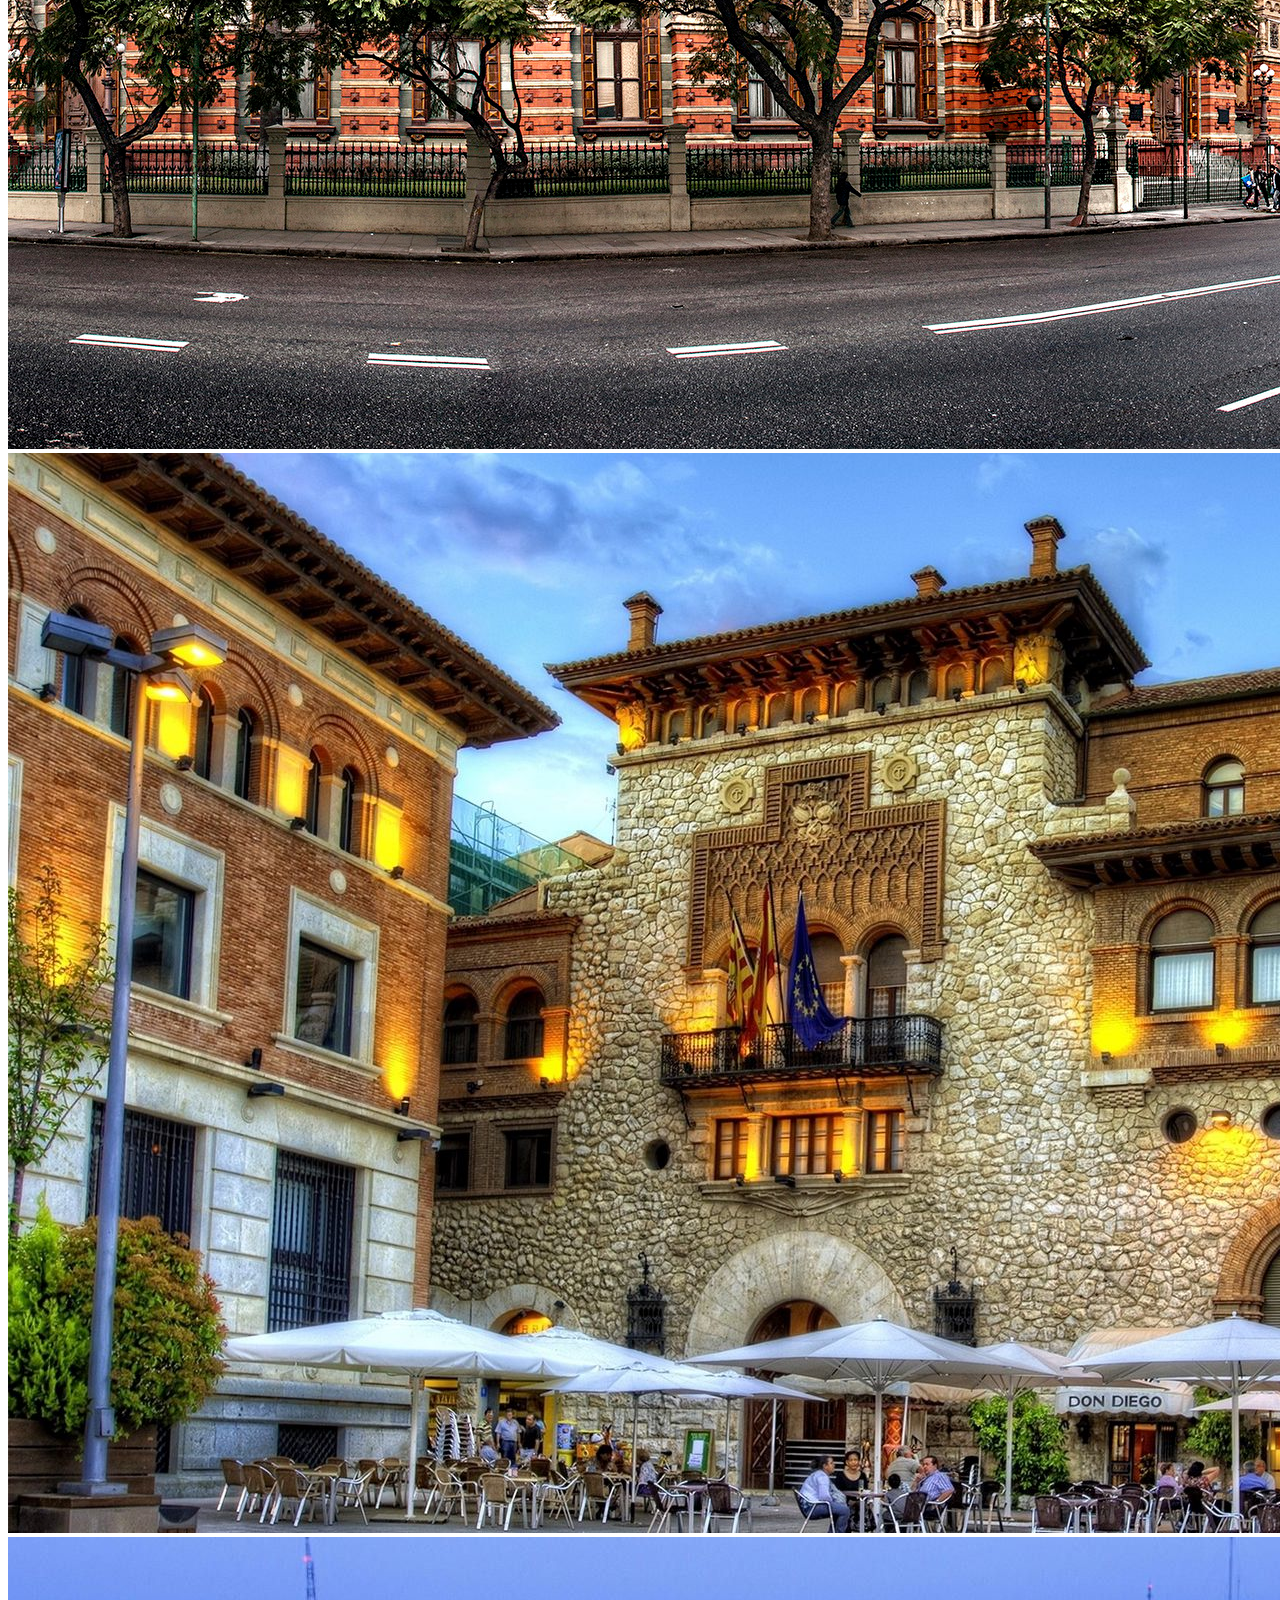
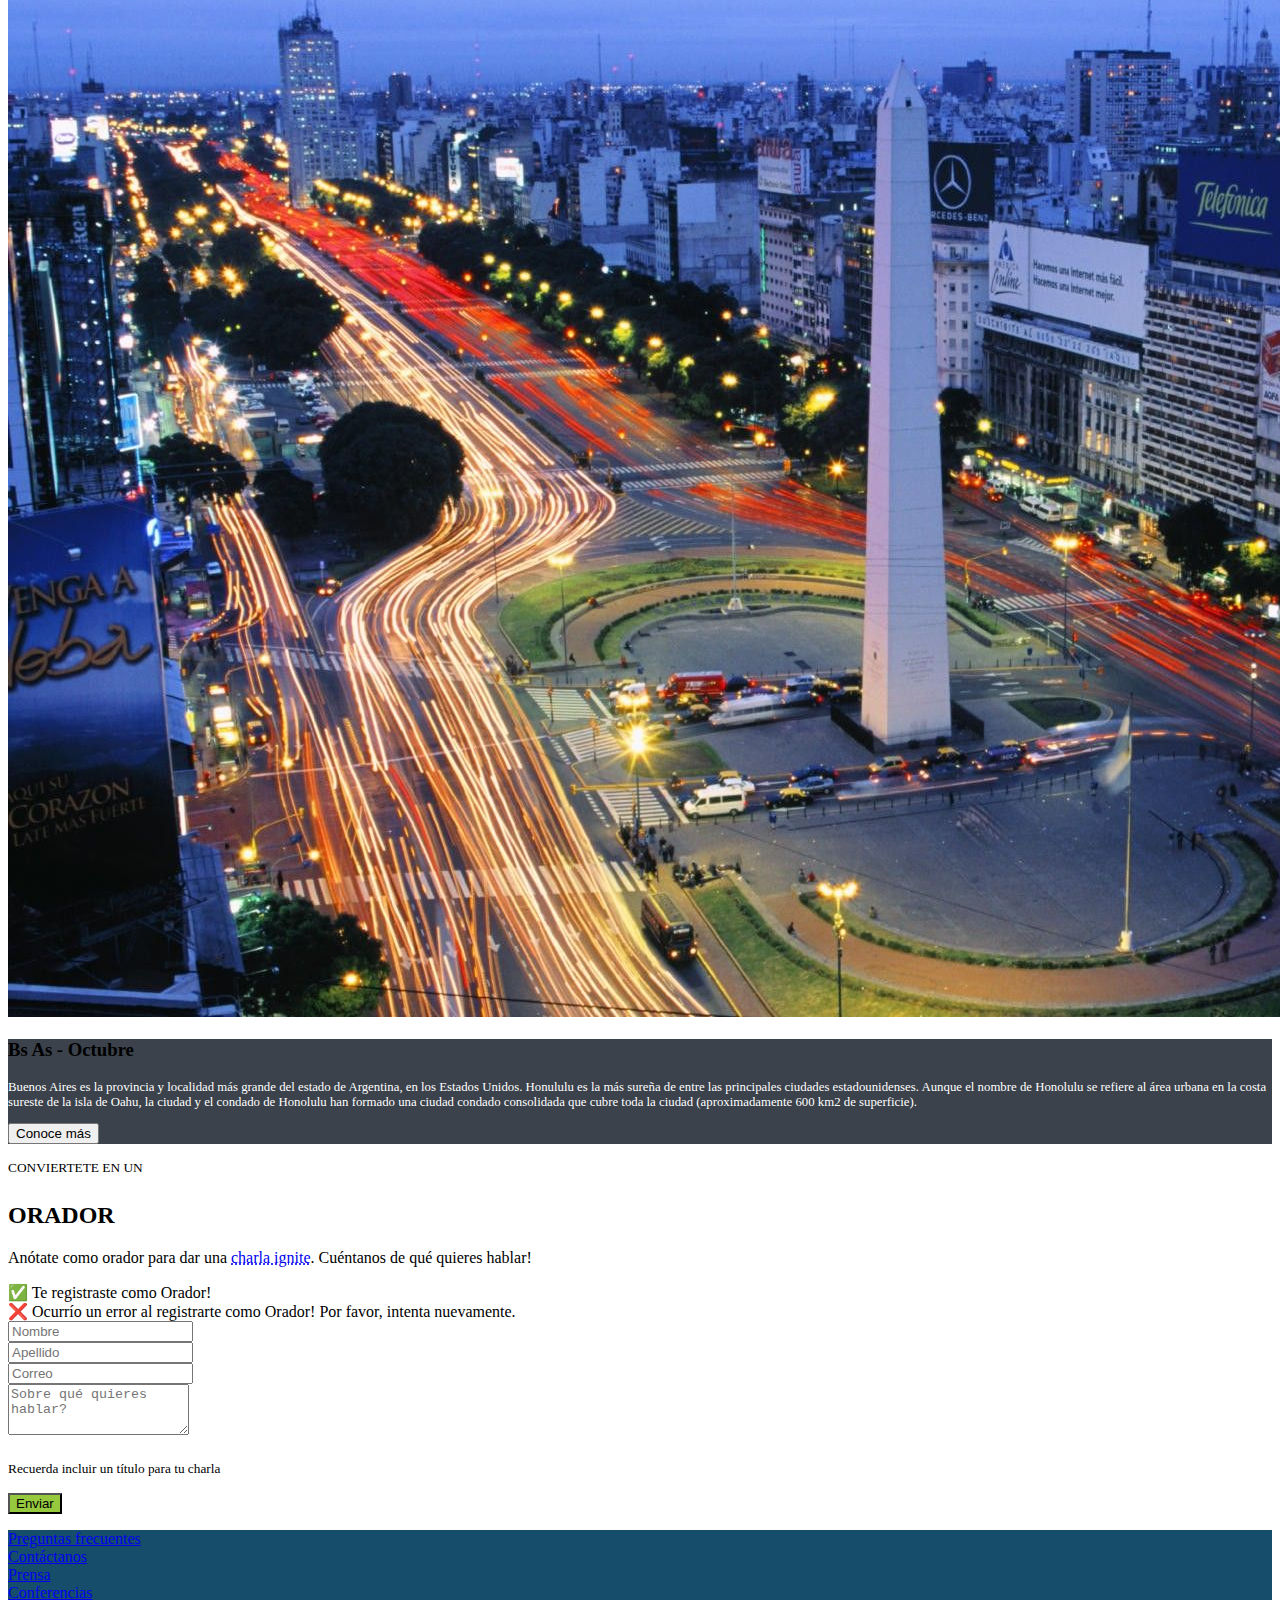
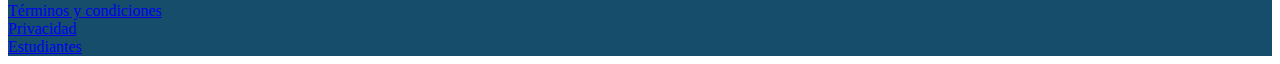
==== commit 5284a77f: "update orador form" ====
--- a/index.html
+++ b/index.html
@@ -11,12 +11,12 @@
 
         <!-- BOOTSTRAP -->
         <link href="https://cdn.jsdelivr.net/npm/bootstrap@5.3.2/dist/css/bootstrap.min.css" 
-             rel="stylesheet" 
+            rel="stylesheet" 
                 integrity="sha384-T3c6CoIi6uLrA9TneNEoa7RxnatzjcDSCmG1MXxSR1GAsXEV/Dwwykc2MPK8M2HN" 
                 crossorigin="anonymous">
 
         <!-- CSS -->
-        <link rel="stylesheet" href="css/styles.css">
+        <link rel="stylesheet" href="./css/styles.css">
 
         <!-- TITULO DE LA PAGINA -->
         <title>CaC - TP Integrador Front</title>
@@ -53,7 +53,7 @@
                                 <a class="nav-link" href="#convertirseorador">Conviértete en orador</a>
                             </li>
                             <li class="nav-item">
-                                <a class="nav-link text-success" href="tickets.html">Comprar tickets</a>
+                                <a class="nav-link text-success" href="./tickets.html">Comprar tickets</a>
                             </li>
                         </ul>
                     </div>
@@ -197,7 +197,7 @@
             </div>
 
             <!-- FORMULARIO INSCRIPCION ORADORES-->
-            <div id="convertirseorador" class="container w-50 pt-2">
+            <div id="convertirseorador" class="formulario-orador container w-50 pt-2">
                 <div class="text-center">
                     <p class="text-secondary m-0"><sup>CONVIERTETE EN UN</sup>
                         <h2>ORADOR</h2>
@@ -207,15 +207,24 @@
                         hablar!
                     </p>
                 </div>
-                    <form class="row g-1 gx-5">
+                <div id="successAlert" class="alert alert-success d-none" role="alert">
+                    ✅ Te registraste como Orador!
+                </div>
+                <div id="errorAlert" class="alert alert-danger d-none" role="alert">
+                    ❌ Ocurrío un error al registrarte como Orador! Por favor, intenta nuevamente.
+                </div>
+                <form name="oradorForm" id="oradorForm" class="row g-1 gx-5" >
                     <div class="col-md-6 mb-3">
-                        <input type="text" class="form-control" placeholder="Nombre">
+                        <input id="nombre" type="text" class="form-control" placeholder="Nombre" name="nombre">
                     </div>
                     <div class="col-md-6 mb-3">
-                        <input type="text" class="form-control" placeholder="Apellido">
+                        <input id="apellido" type="text" class="form-control" placeholder="Apellido" name="apellido">
+                    </div>
+                    <div class="col-12 mb-3">
+                        <input id="email" type="email" class="form-control" placeholder="Correo" aria-label="Correo" name="email">
                     </div>
                     <div class="mb-3">
-                        <textarea class="form-control fs-4" rows="3" placeholder="Sobre qué quieres hablar?"></textarea>
+                        <textarea id="tema" class="form-control fs-4" rows="3" placeholder="Sobre qué quieres hablar?" name="tema"></textarea>
                         <p class="text-secondary"><sub>Recuerda incluir un título para tu charla</sub></p>
                     </div>
                     <div class="d-grid">
@@ -258,5 +267,7 @@
         <script src="https://cdn.jsdelivr.net/npm/bootstrap@5.3.2/dist/js/bootstrap.bundle.min.js" 
             integrity="sha384-C6RzsynM9kWDrMNeT87bh95OGNyZPhcTNXj1NW7RuBCsyN/o0jlpcV8Qyq46cDfL" 
                 crossorigin="anonymous"></script>
+
+        <script src="./js/crearOrador.js"></script>         
     </body>
 </html>--- a/css/styles.css
+++ b/css/styles.css
@@ -1,40 +1,96 @@
 .bg-graynav {
-    background-color: #3b424b;
+  background-color: #3b424b;
 }
 
-
-.card-superposition img{
-    filter: brightness(50%);
+.card-superposition img {
+  filter: brightness(50%);
 }
 
 .card-img-overlay {
-    padding-right: 8.5rem !important;
-    padding-top: 28% !important;
-    padding-left: 25% !important;
-    height: max-content;
+  padding-right: 8.5rem !important;
+  padding-top: 28% !important;
+  padding-left: 25% !important;
+  height: max-content;
 }
 
-.card-title1, .card-text1, .btn-outline {
-    color: white;
+.card-title1,
+.card-text1,
+.btn-outline {
+  color: white;
 }
 
 .card-text1 {
-    font-size: 0.8rem;
+  font-size: 0.8rem;
 }
 
 .card-title1 {
-    font-size: 2rem;
+  font-size: 2rem;
 }
 
-.btn-success{
-    background: rgb(14, 151, 14) !important;
+.btn-success {
+  background: rgb(14, 151, 14) !important;
 }
 
 footer {
-    background-color: #154d6b;
-    margin-top: 1rem;
+  background-color: #154d6b;
+  margin-top: 1rem;
 }
 
 footer .bg-copy {
-    background-color: rgba(0, 0, 0, 0.4);
+  background-color: rgba(0, 0, 0, 0.4);
 }
+
+/* PAGINA COMPRA DE TICKETS */
+
+.row-group {
+  align-items: center;
+  padding: 0 10%;
+  /*justify-content: space-between !important;*/
+}
+
+.grupo-tickets {
+  margin-top: 8rem;
+}
+
+.card-tickets {
+  text-align: center;
+  padding: 1rem;
+}
+
+.card-tickets:hover {
+  transform: scale(0.9);
+  transition: 0.8s linear;
+  background-color: rgb(220, 220, 220);
+}
+
+.card-tickets-estudiante {
+  border: solid 1.5px rgb(40, 130, 230) !important;
+}
+
+.card-tickets-trainee {
+  border: solid 1.5px rgb(56, 190, 205) !important;
+}
+
+.card-tickets-junior {
+  border: solid 1.5px rgb(220, 190, 30) !important;
+}
+
+.formulario-tickets {
+  padding-top: 5px;
+  margin: 0 auto;
+  width: 50%;
+}
+
+.total-pagar {
+  background-color: #b1daf0 !important;
+}
+
+.container-btn-tickets {
+  align-items: center !important;
+}
+
+.btn-ticket {
+  width: 48.3%;
+  border: none !important;
+  background-color: #84cf3a !important;
+}
